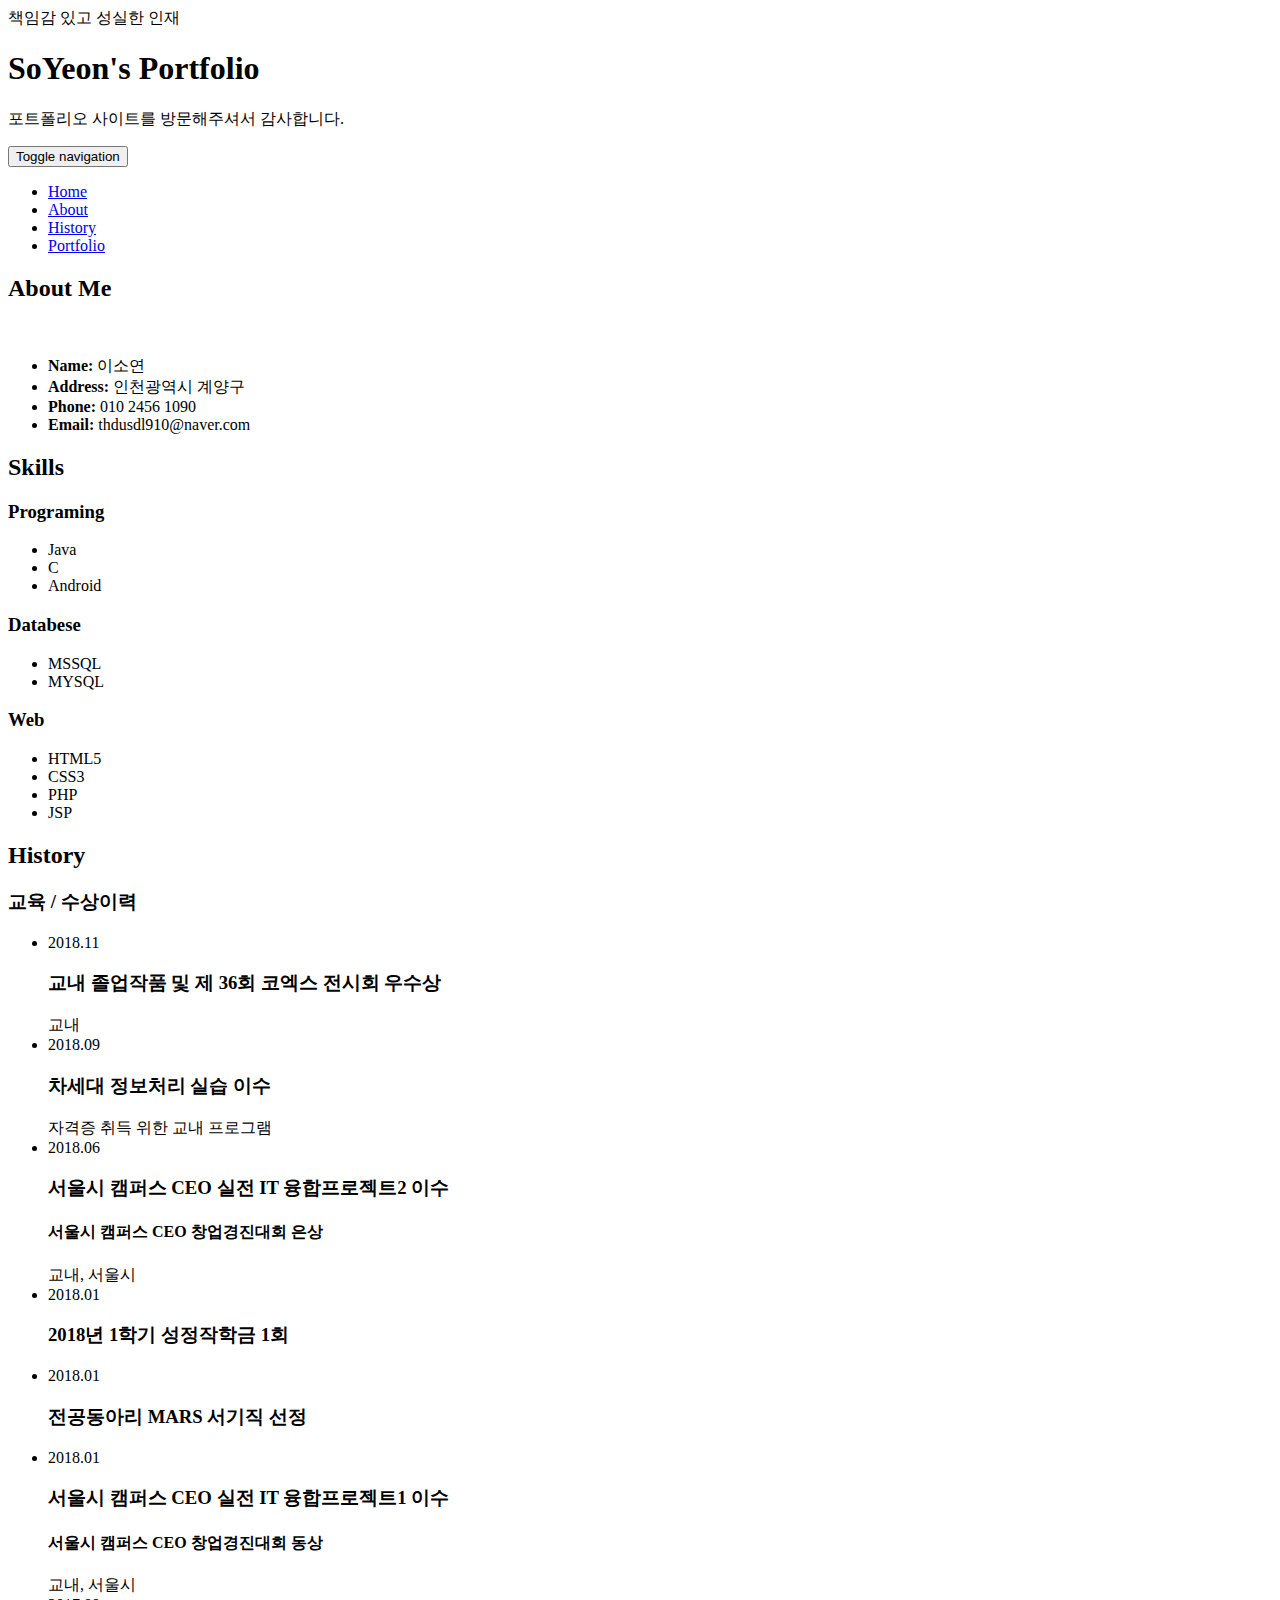
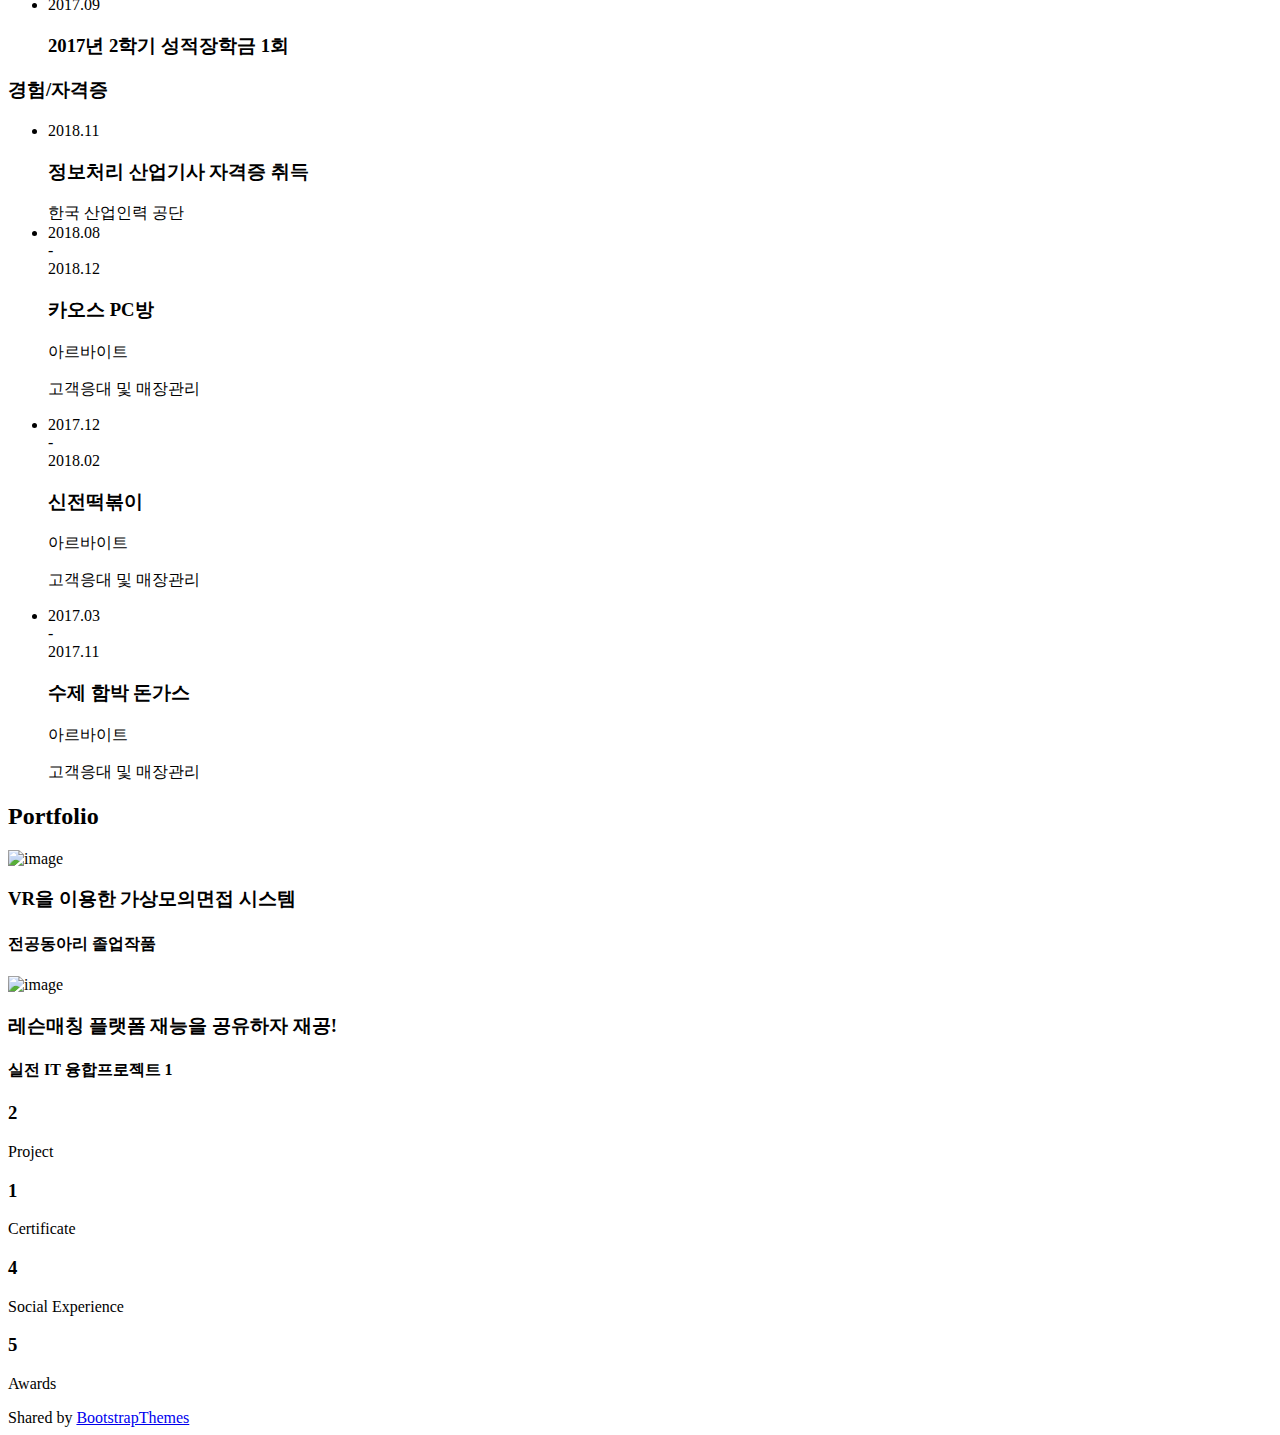
==== index.html @ a53990d7 "test" ====
﻿<!DOCTYPE html>
<html lang="ko">

<head>
	<meta charset="UTF-8">
	<meta name="viewport" content="width=device-width, initial-scale=1.0">
	<meta name="description" content="IAMX, One Page Responsive HTML Resume Template">
  <meta name="keywords" content="onepage, resume, CV HTML template, personal Vcard, html resume, free resume template, free HTML template, free bootstrap template, personal portfolio, free html portfolio">
	<meta name="author" content="http://trendytheme.net/">

	<title>Lee So Yeon's Portfolio Site</title>

  <!-- Web Fonts -->
  <link href='https://fonts.googleapis.com/css?family=Roboto:400,300,500,700' rel='stylesheet' type='text/css'>
	<!-- Bootstrap core CSS -->
	<link href="assets/bootstrap/css/bootstrap.min.css" rel="stylesheet" media="screen">
	<!-- Font Awesome CSS -->
	<link href="assets/css/font-awesome.min.css" rel="stylesheet" media="screen">
	<!-- Animate css -->
  <link href="assets/css/animate.css" rel="stylesheet">
  <!-- Magnific css -->
	<link href="assets/css/magnific-popup.css" rel="stylesheet">
	<!-- Custom styles CSS -->
	<link href="assets/css/style.css" rel="stylesheet" media="screen">
  <!-- Responsive CSS -->
  <link href="assets/css/responsive.css" rel="stylesheet">

  <!-- HTML5 Shim and Respond.js IE8 support of HTML5 elements and media queries -->
  <!-- WARNING: Respond.js doesn't work if you view the page via file:// -->
  <!--[if lt IE 9]>
      <script src="https://oss.maxcdn.com/libs/html5shiv/3.7.0/html5shiv.js"></script>
      <script src="https://oss.maxcdn.com/libs/respond.js/1.4.2/respond.min.js"></script>
  <![endif]-->

  <link rel="shortcut icon" href="assets/images/ico/favicon.png">
  <link rel="apple-touch-icon-precomposed" sizes="144x144" href="assets/images/ico/apple-touch-icon-144-precomposed.png">
  <link rel="apple-touch-icon-precomposed" sizes="114x114" href="assets/images/ico/apple-touch-icon-114-precomposed.png">
  <link rel="apple-touch-icon-precomposed" sizes="72x72" href="assets/images/ico/apple-touch-icon-72-precomposed.png">
  <link rel="apple-touch-icon-precomposed" href="assets/images/ico/apple-touch-icon-57-precomposed.png">

</head>

<body>
	<!-- Preloader -->
	
	<!-- Home Section -->
	<section id="home" class="tt-fullHeight" data-stellar-vertical-offset="50" data-stellar-background-ratio="0.2">
		<div class="intro">
			<div class="intro-sub"> 책임감 있고 성실한 인재</div>
			<h1>SoYeon's <span>Portfolio</span></h1>
			<p> 포트폴리오 사이트를 방문해주셔서 감사합니다.</p>
		</div>

		<div class="mouse-icon">
			<div class="wheel"></div>
		</div>
	</section><!-- End Home Section -->




	<!-- Navigation -->
	<header class="header">
		<nav class="navbar navbar-custom" role="navigation">
			<div class="container">
				<div class="navbar-header">
					<button type="button" class="navbar-toggle" data-toggle="collapse" data-target="#custom-collapse">
						<span class="sr-only">Toggle navigation</span>
						<span class="icon-bar"></span>
						<span class="icon-bar"></span>
						<span class="icon-bar"></span>
					</button>
					<a class="navbar-brand" href="index.html"><img src="assets/images/logo.png" alt=""></a>
				</div>

				<div class="collapse navbar-collapse" id="custom-collapse">
					<ul class="nav navbar-nav navbar-right">
						<li><a href="#home">Home</a></li>
						<li><a href="#about">About</a></li>
						<li><a href="#history">History</a></li>
						<li><a href="#portfolio">Portfolio</a></li>
					</ul>
				</div>
			</div><!-- .container -->
		</nav>
	</header><!-- End Navigation -->


    <!-- About Section -->
    <section id="about" class="about-section section-padding">
      <div class="container">
        <h2 class="section-title wow fadeInUp">About Me</h2>

        <div class="row">

          <div class="col-md-4 col-md-push-8">
            <div class="biography">
              <div class="myphoto">
                <img src="assets/images/resume_img.jpg" alt="">
              </div>
              <ul>
                <li><strong>Name:</strong> 이소연</li>
                <li><strong>Address:</strong> 인천광역시 계양구</li>
                <li><strong>Phone:</strong> 010 2456 1090</li>
                <li><strong>Email:</strong> thdusdl910@naver.com</li>
              </ul>
            </div>
          </div> <!-- col-md-4 -->

          <div class="col-md-8 col-md-pull-4">
            <div class="short-info wow fadeInUp">
              <h2>Skills</h2>
              <h3>Programing</h3>
              <ul class="list-check">
                <li>Java</li>
                <li>C&ensp;&ensp;&ensp;&ensp;&ensp;&ensp;&ensp;&ensp;&ensp;&ensp;</li>
                <li>Android</li>
              </ul>
            </div>

            <div class="short-info wow fadeInUp">
              <h3>Databese</h3>
              <ul class="list-check">
                <li>MSSQL&ensp;&ensp;&ensp;&ensp;&ensp;&ensp;&ensp;&ensp;&ensp;&ensp;&ensp;&ensp;</li>
                <li>MYSQL</li>
              </ul>
            </div>

              <div class="short-info wow fadeInUp">
              <h3>Web</h3>
              <ul class="list-check">
                <li>HTML5</li>
                <li>CSS3</li>
                <li>PHP</li>
                <li>JSP</li>
              </ul>
            </div>

          </div>


        </div> <!-- /.row -->
      </div> <!-- /.container -->
    </section><!-- End About Section -->


    <!-- History Section -->
    <section id="history" class="resume-section section-padding">
        <div class="container">
            <h2 class="section-title wow fadeInUp">History</h2>
            <div class="row">
                <div class="col-md-12">
                    <div class="resume-title">
                        <h3>교육 / 수상이력</h3>
                    </div>
                    <div class="resume">
                        <ul class="timeline">
                            <li class="timeline-inverted">
                                <div class="posted-date">
                                    <span class="month">2018.11</span>
                                </div><!-- /posted-date -->

                                <div class="timeline-panel wow fadeInUp">
                                    <div class="timeline-content">
                                        <div class="timeline-heading">
                                            <h3>교내 졸업작품 및 제 36회 코엑스 전시회 우수상</h3>
                                            <span>교내</span>
                                        </div><!-- /timeline-heading -->
                                    </div> <!-- /timeline-content -->
                                </div><!-- /timeline-panel -->
                            </li>

                            <li>
                                <div class="posted-date">
                                    <span class="month">2018.09</span>
                                </div><!-- /posted-date -->

                                <div class="timeline-panel wow fadeInUp">
                                    <div class="timeline-content">
                                        <div class="timeline-heading">
                                            <h3>차세대 정보처리 실습 이수</h3>
                                            <span>자격증 취득 위한 교내 프로그램</span>
                                        </div><!-- /timeline-heading -->
                                    </div> <!-- /timeline-content -->
                                </div> <!-- /timeline-panel -->
                            </li>

                            <li class="timeline-inverted">
                                <div class="posted-date">
                                    <span class="month">2018.06</span>
                                </div><!-- /posted-date -->

                                <div class="timeline-panel wow fadeInUp">
                                    <div class="timeline-content">
                                        <div class="timeline-heading">
                                             <h3>서울시 캠퍼스 CEO 실전 IT 융합프로젝트2 이수</h3>
                                            <h4>서울시 캠퍼스 CEO 창업경진대회 은상</h4>
                                            <span>교내, 서울시</span>
                                        </div><!-- /timeline-heading -->
                                    </div> <!-- /timeline-content -->
                                </div> <!-- /timeline-panel -->
                            </li>


                            <li>
                                <div class="posted-date">
                                    <span class="month">2018.01</span>
                                </div><!-- /posted-date -->

                                <div class="timeline-panel wow fadeInUp">
                                    <div class="timeline-content">
                                        <div class="timeline-heading">
                                            <h3>2018년 1학기 성정작학금 1회</h3>
                                        </div><!-- /timeline-heading -->
                                    </div> <!-- /timeline-content -->
                                </div> <!-- /timeline-panel -->
                            </li>

                             <li class="timeline-inverted">
                                <div class="posted-date">
                                    <span class="month">2018.01</span>
                                </div><!-- /posted-date -->

                                <div class="timeline-panel wow fadeInUp">
                                    <div class="timeline-content">
                                        <div class="timeline-heading">
                                            <h3>전공동아리 MARS 서기직 선정</h3>
                                        </div><!-- /timeline-heading -->
                                    </div> <!-- /timeline-content -->
                                </div> <!-- /timeline-panel -->
                            </li>

                            <li>
                                <div class="posted-date">
                                  <span class="month">2018.01</span>
                                </div><!-- /posted-date -->

                                <div class="timeline-panel wow fadeInUp">
                                    <div class="timeline-content">
                                        <div class="timeline-heading">
                                            <h3>서울시 캠퍼스 CEO 실전 IT 융합프로젝트1 이수</h3>
                                            <h4>서울시 캠퍼스 CEO 창업경진대회 동상</h4>
                                            <span>교내, 서울시</span>
                                        </div><!-- /timeline-heading -->
                                    </div> <!-- /timeline-content -->
                                </div><!-- /timeline-panel -->
                            </li>

                             <li class="timeline-inverted">
                                <div class="posted-date">
                                    <span class="month">2017.09</span>
                                </div><!-- /posted-date -->

                                <div class="timeline-panel wow fadeInUp">
                                    <div class="timeline-content">
                                        <div class="timeline-heading">
                                            <h3>2017년 2학기 성적장학금 1회</h3>
                                        </div><!-- /timeline-heading -->
                                    </div> <!-- /timeline-content -->
                                </div> <!-- /timeline-panel -->
                            </li>
                        </ul>
                    </div>
                </div>
            </div><!-- /row -->

            <div class="row">
                <div class="col-md-12">
                    <div class="resume-title">
                        <h3>경험/자격증</h3>
                    </div>
                    <div class="resume">
                        <ul class="timeline">
                            <li>
                                <div class="posted-date">
                                  <span class="month">2018.11</span>
                                </div><!-- /posted-date -->

                                <div class="timeline-panel wow fadeInUp">
                                    <div class="timeline-content">
                                        <div class="timeline-heading">
                                            <h3>정보처리 산업기사 자격증 취득</h3>
                                            <span>한국 산업인력 공단</span>
                                        </div><!-- /timeline-heading -->
                                    </div> <!-- /timeline-content -->
                                </div> <!-- /timeline-panel -->
                            </li>

                            <li class="timeline-inverted">
                                <div class="posted-date">
                                  <span class="month">2018.08 <BR>-<BR>2018.12</span>
                                </div><!-- /posted-date -->

                                <div class="timeline-panel wow fadeInUp">
                                    <div class="timeline-content">
                                        <div class="timeline-heading">
                                            <h3>카오스 PC방</h3>
                                            <span>아르바이트</span>
                                        </div><!-- /timeline-heading -->

                                        <div class="timeline-body">
                                            <p>고객응대 및 매장관리</p>
                                        </div><!-- /timeline-body -->
                                    </div> <!-- /timeline-content -->
                                </div><!-- /timeline-panel -->
                            </li>

                             <li >
                                <div class="posted-date">
                                  <span class="month">2017.12 <BR>-<BR>2018.02</span>
                                </div><!-- /posted-date -->

                                <div class="timeline-panel wow fadeInUp">
                                    <div class="timeline-content">
                                        <div class="timeline-heading">
                                            <h3>신전떡볶이</h3>
                                            <span>아르바이트</span>
                                        </div><!-- /timeline-heading -->
                                        <div class="timeline-body">
                                            <p>고객응대 및 매장관리</p>
                                        </div><!-- /timeline-body -->
                                    </div> <!-- /timeline-content -->
                                </div> <!-- /timeline-panel -->
                            </li>

                            <li class="timeline-inverted">
                                <div class="posted-date">
                                  <span class="month">2017.03 <BR>-<BR>2017.11</span>
                                </div><!-- /posted-date -->

                                <div class="timeline-panel wow fadeInUp">
                                    <div class="timeline-content">
                                        <div class="timeline-heading">
                                            <h3>수제 함박 돈가스</h3>
                                            <span>아르바이트</span>
                                        </div><!-- /timeline-heading -->

                                        <div class="timeline-body">
                                            <p>고객응대 및 매장관리</p>
                                        </div><!-- /timeline-body -->
                                    </div> <!-- /timeline-content -->
                                </div><!-- /timeline-panel -->
                            </li>
                        </ul>
                    </div>
                </div>
            </div><!-- /row -->
        </div><!-- /.container -->
    </section><!-- End History Section -->


    <!-- Portfolio Section -->
    <section id="portfolio" class="works-section section-padding">
      <div class="container">
        <h2 class="section-title wow fadeInUp">Portfolio</h2>

        <div class="row">
          <div id="grid">

            <div class="portfolio-item col-xs-12 col-sm-4 col-md-3">
              <div class="portfolio-bg">
                <div class="portfolio">
                  <div class="tt-overlay"></div>
                  <div class="links">
                    <!-- 클릭해서 들어갔을 때 이미지-->
                    <a class="image-link" href="assets/images/works/p1.jpg"><i class="fa fa-search-plus"></i></a>
                    <a class="image-link" href="assets/images/works/p2-4.jpg"></a>
                    <a class="image-link" href="assets/images/works/p1-1.jpg"></a>
                    <a class="image-link" href="assets/images/works/p2-5.jpg"></a>
                    <a class="image-link" href="assets/images/works/p2.jpg"></a>
                    <a class="image-link" href="assets/images/works/p2-6.jpg"></a>
                    <a class="image-link" href="assets/images/works/p3.jpg"></a>

                    <a href="https://www.youtube.com/watch?v=Dx8dn-TIe_s"><i class="fa fa-link"></i></a>                          
                  </div><!-- /.links -->

                  <!-- 클릭 전 이미지-->
                  <img src="assets/images/works/p1_main.jpg" alt="image"> 

                  <div class="portfolio-info">
                    <h3>VR을 이용한 가상모의면접 시스템</h3>
                    <h4>전공동아리 졸업작품</h4>
                  </div><!-- /.portfolio-info -->

                </div><!-- /.portfolio -->
              </div><!-- /.portfolio-bg -->
            </div><!-- /.portfolio-item -->


            <div class="portfolio-item col-xs-12 col-sm-4 col-md-3">
              <div class="portfolio-bg">
                <div class="portfolio">
                  <div class="tt-overlay"></div>
                  <div class="links">
                    <!-- 클릭하고 들어갔을 때 이미지-->
                    <a class="image-link" href="assets/images/works/p2-1.jpg"><i class="fa fa-search-plus"></i></a>
                    <a class="image-link" href="assets/images/works/p4.jpg"></a>
                    <a class="image-link" href="assets/images/works/p2-0.jpg"></a>
                    <a class="image-link" href="assets/images/works/p5.jpg"></a>
                    <a class="image-link" href="assets/images/works/p2-2.jpg"></a>
                    <a class="image-link" href="assets/images/works/p6.jpg"></a>
                    <a class="image-link" href="assets/images/works/p2-3.jpg"></a>


                    <a href="https://play.google.com/store/apps/details?id=biz.waveon.app.mentos"><i class="fa fa-link"></i></a>                          
                  </div><!-- /.links -->

                  <!-- 클릭 전 이미지 -->
                  <img src="assets/images/works/p2_main.jpg" alt="image"> 
                  <div class="portfolio-info">
                    <h3>레슨매칭 플랫폼 재능을 공유하자 재공!</h3>
                    <h4>실전 IT 융합프로젝트 1</h4>
                  </div><!-- /.portfolio-info -->
                </div><!-- /.portfolio -->
              </div><!-- /.portfolio-bg -->
            </div><!-- /.portfolio-item -->
           
          </div><!-- /#grid -->
        </div><!-- /.row -->
      </div><!-- /.container -->
    </section><!-- End Works Section -->









    <!-- Facts Section -->
    <section id="facts" class="facts-section text-center" data-stellar-vertical-offset="50" data-stellar-background-ratio="0.2">
      <div class="tt-overlay-bg">
        <div class="container">
          <div class="row">
            <div class="col-md-12">
              <div class="count-wrap">
                <div class="col-sm-3 col-xs-6">
                  <i class="fa fa-flask"></i>
                  <h3>2</h3>
                  <p>Project</p>
                </div>
                <div class="col-sm-3 col-xs-6"> 
                  <i class="fa fa-thumbs-up"></i>
                  <h3>1</h3>                
                  <p>Certificate</p>
                </div>
                <div class="col-sm-3 col-xs-6">
                  <i class="fa fa-users"></i>
                  <h3>4</h3> 
                  <p>Social Experience</p>
                </div>
                <div class="col-sm-3 col-xs-6">
                  <i class="fa fa-trophy"></i>
                  <h3>5</h3> 
                  <p>Awards</p>
                </div>
              </div><!-- /count-wrap -->
            </div><!-- /.col-md-12 -->
          </div><!-- /.row -->
        </div><!-- /.container -->
      </div>
    </section> <!-- End Facts Section -->



	<!-- Footer Section -->
    <footer class="footer-wrapper">
      <div class="container">
        <div class="row">
          <div class="col-md-12">
            <div class="copyright text-center">
             Shared by <i class="fa fa-love"></i><a href="https://bootstrapthemes.co">BootstrapThemes</a>

            </div>
          </div>
        </div>
      </div>
    </footer><!-- End Footer Section -->


	<!-- Scroll-up -->
	<div class="scroll-up">
		<a href="#home"><i class="fa fa-angle-up"></i></a>
	</div>

	<!-- Javascript files -->
	<script src="assets/js/jquery.js"></script>
	<script src="assets/bootstrap/js/bootstrap.min.js"></script>
  <script src="assets/js/jquery.stellar.min.js"></script>
	<script src="assets/js/jquery.sticky.js"></script>
  <script src="assets/js/smoothscroll.js"></script>
	<script src="assets/js/wow.min.js"></script>
  <script src="assets/js/jquery.countTo.js"></script>
  <script src="assets/js/jquery.inview.min.js"></script> 
  <script src="assets/js/jquery.easypiechart.js"></script>
  <script src="assets/js/jquery.shuffle.min.js"></script>
  <script src="assets/js/jquery.magnific-popup.min.js"></script>
  <script src="https://a.vimeocdn.com/js/froogaloop2.min.js"></script>
  <script src="assets/js/jquery.fitvids.js"></script>
  <script src="https://maps.googleapis.com/maps/api/js?v=3.exp&amp;sensor=false"></script>
  <script src="assets/js/scripts.js"></script>
</body>
</html>
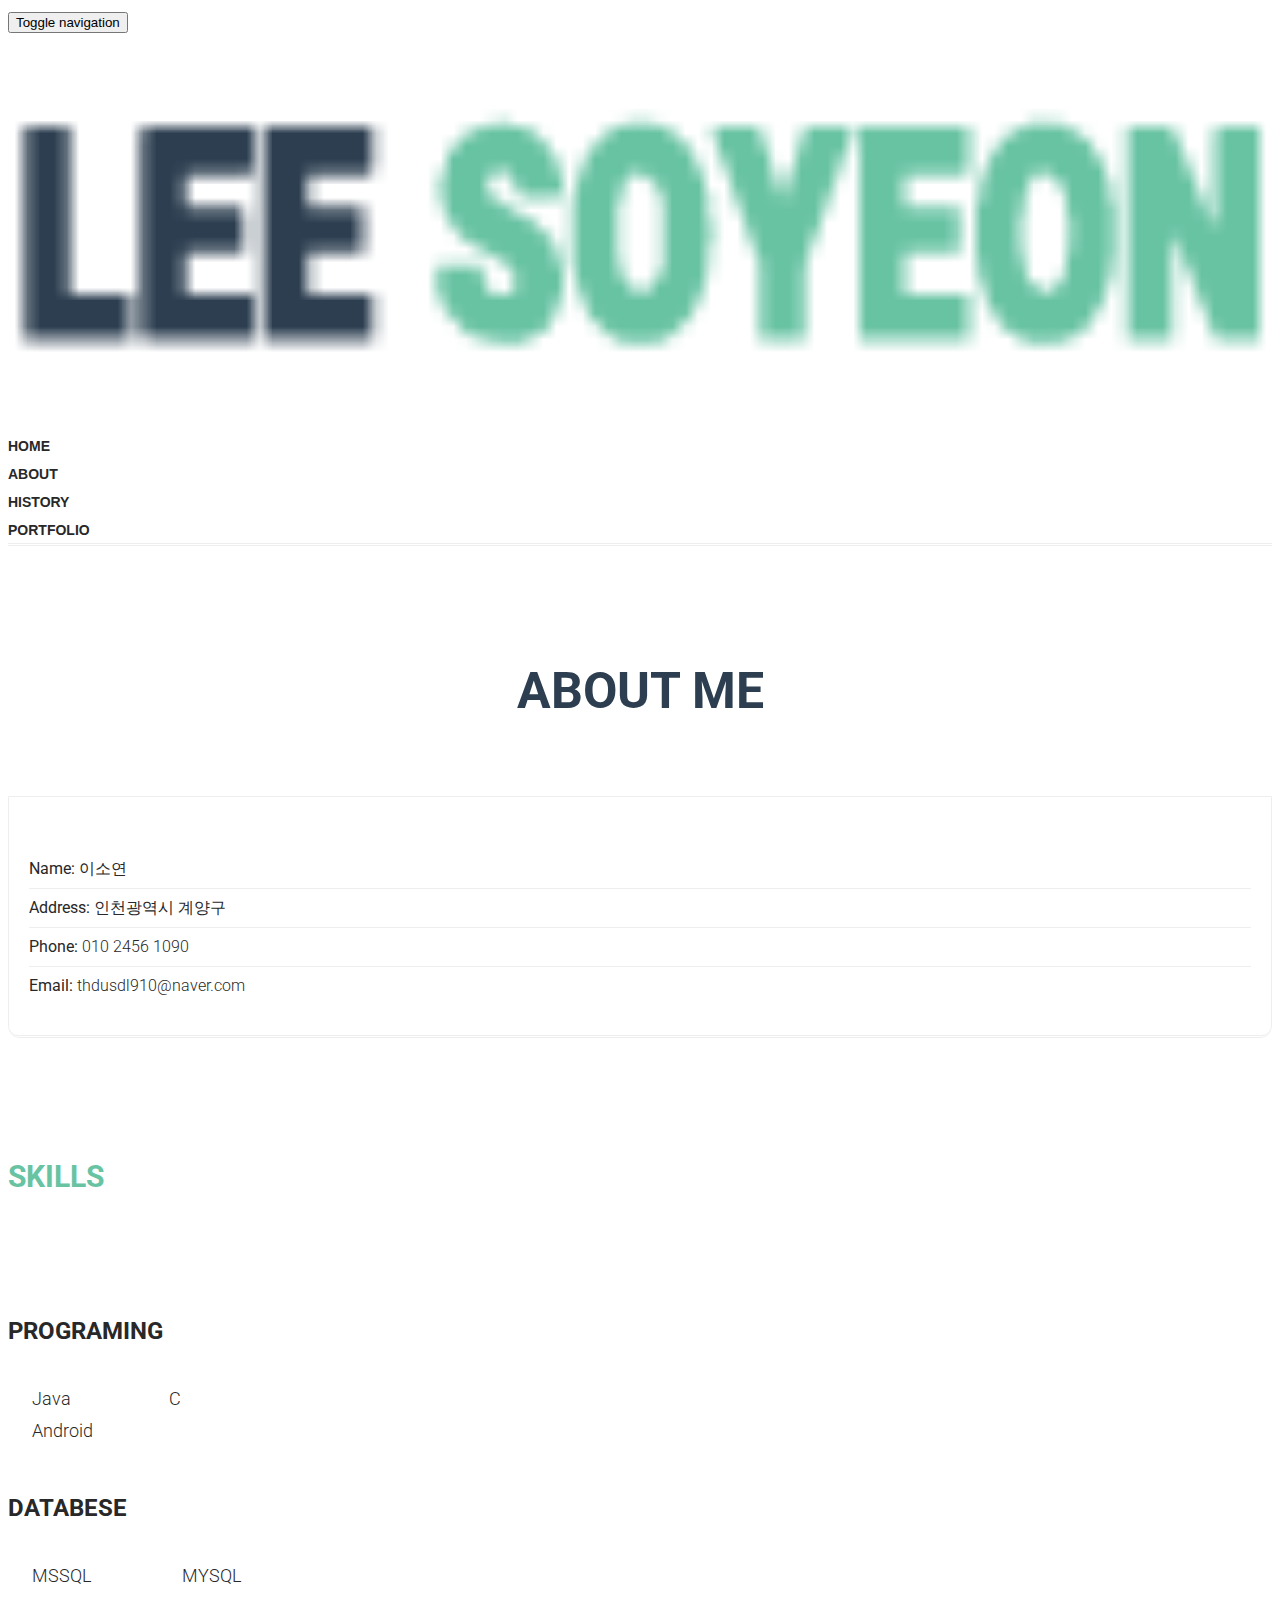
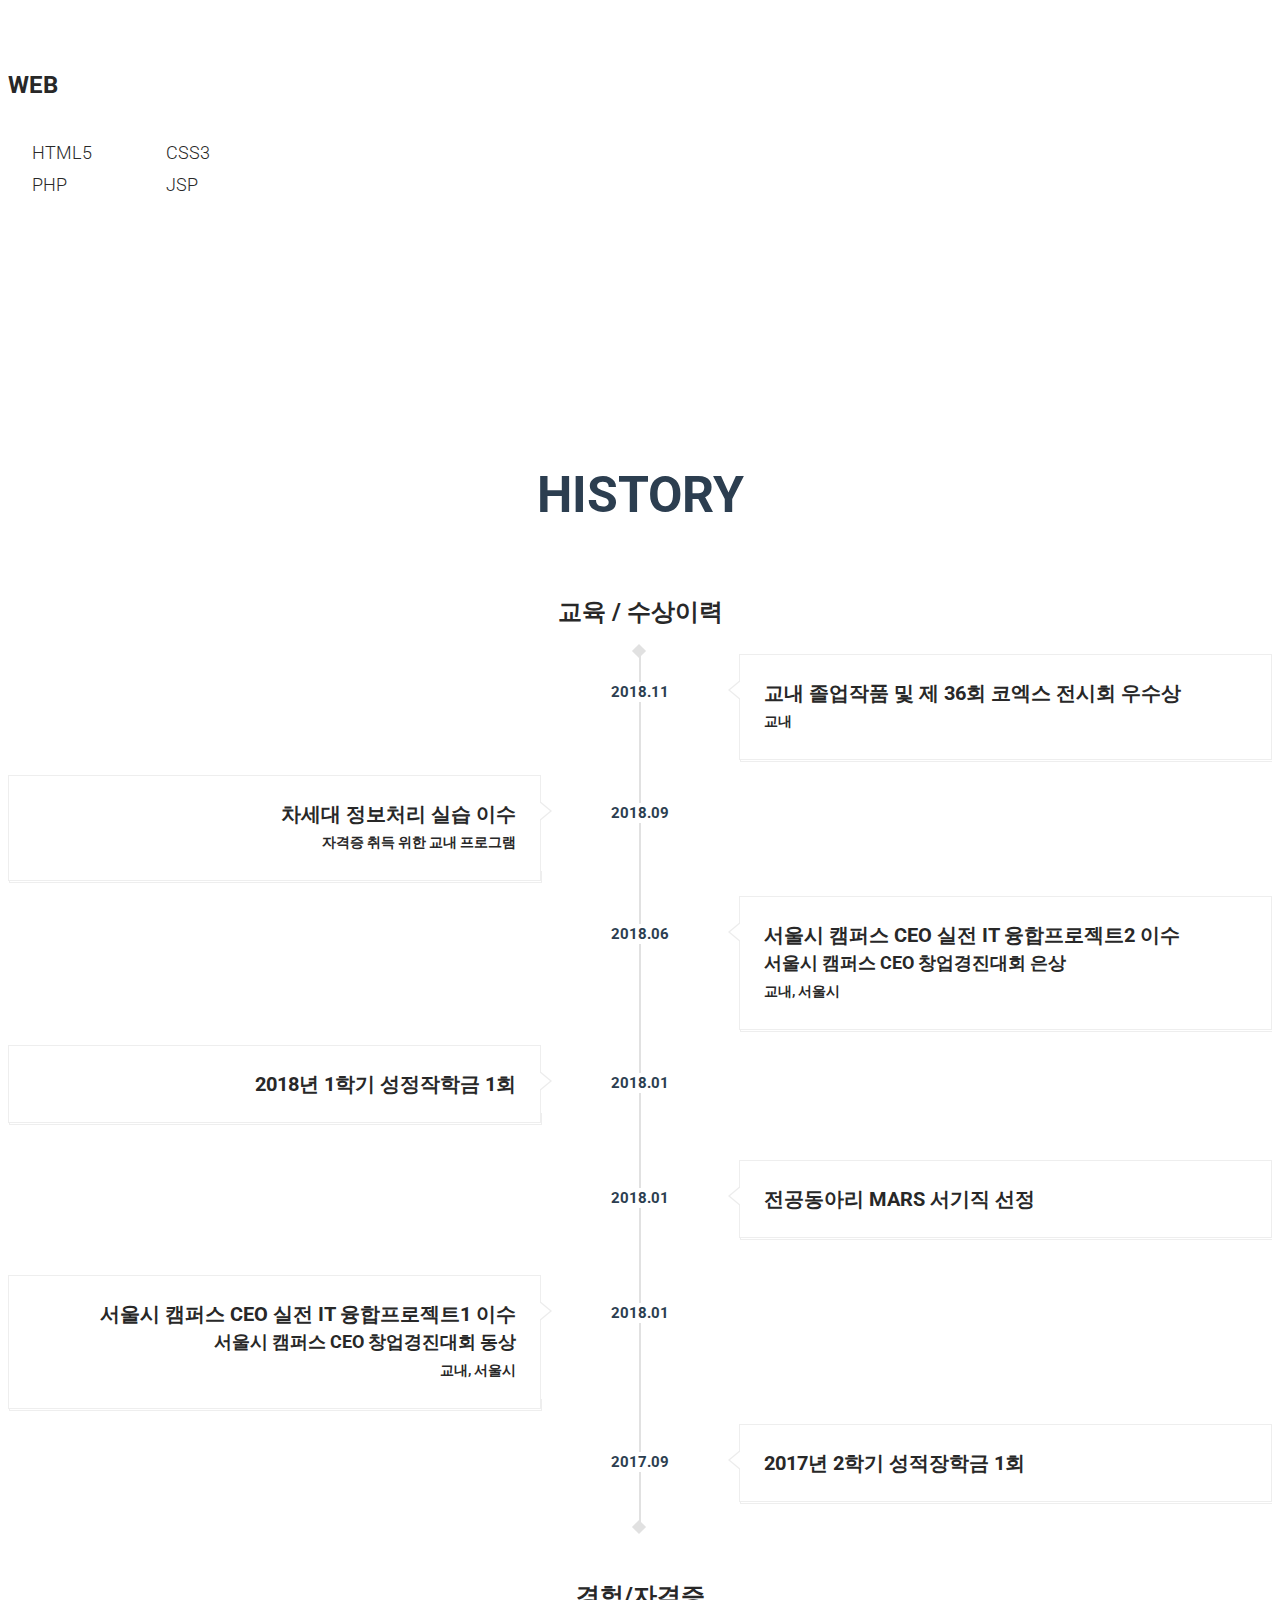
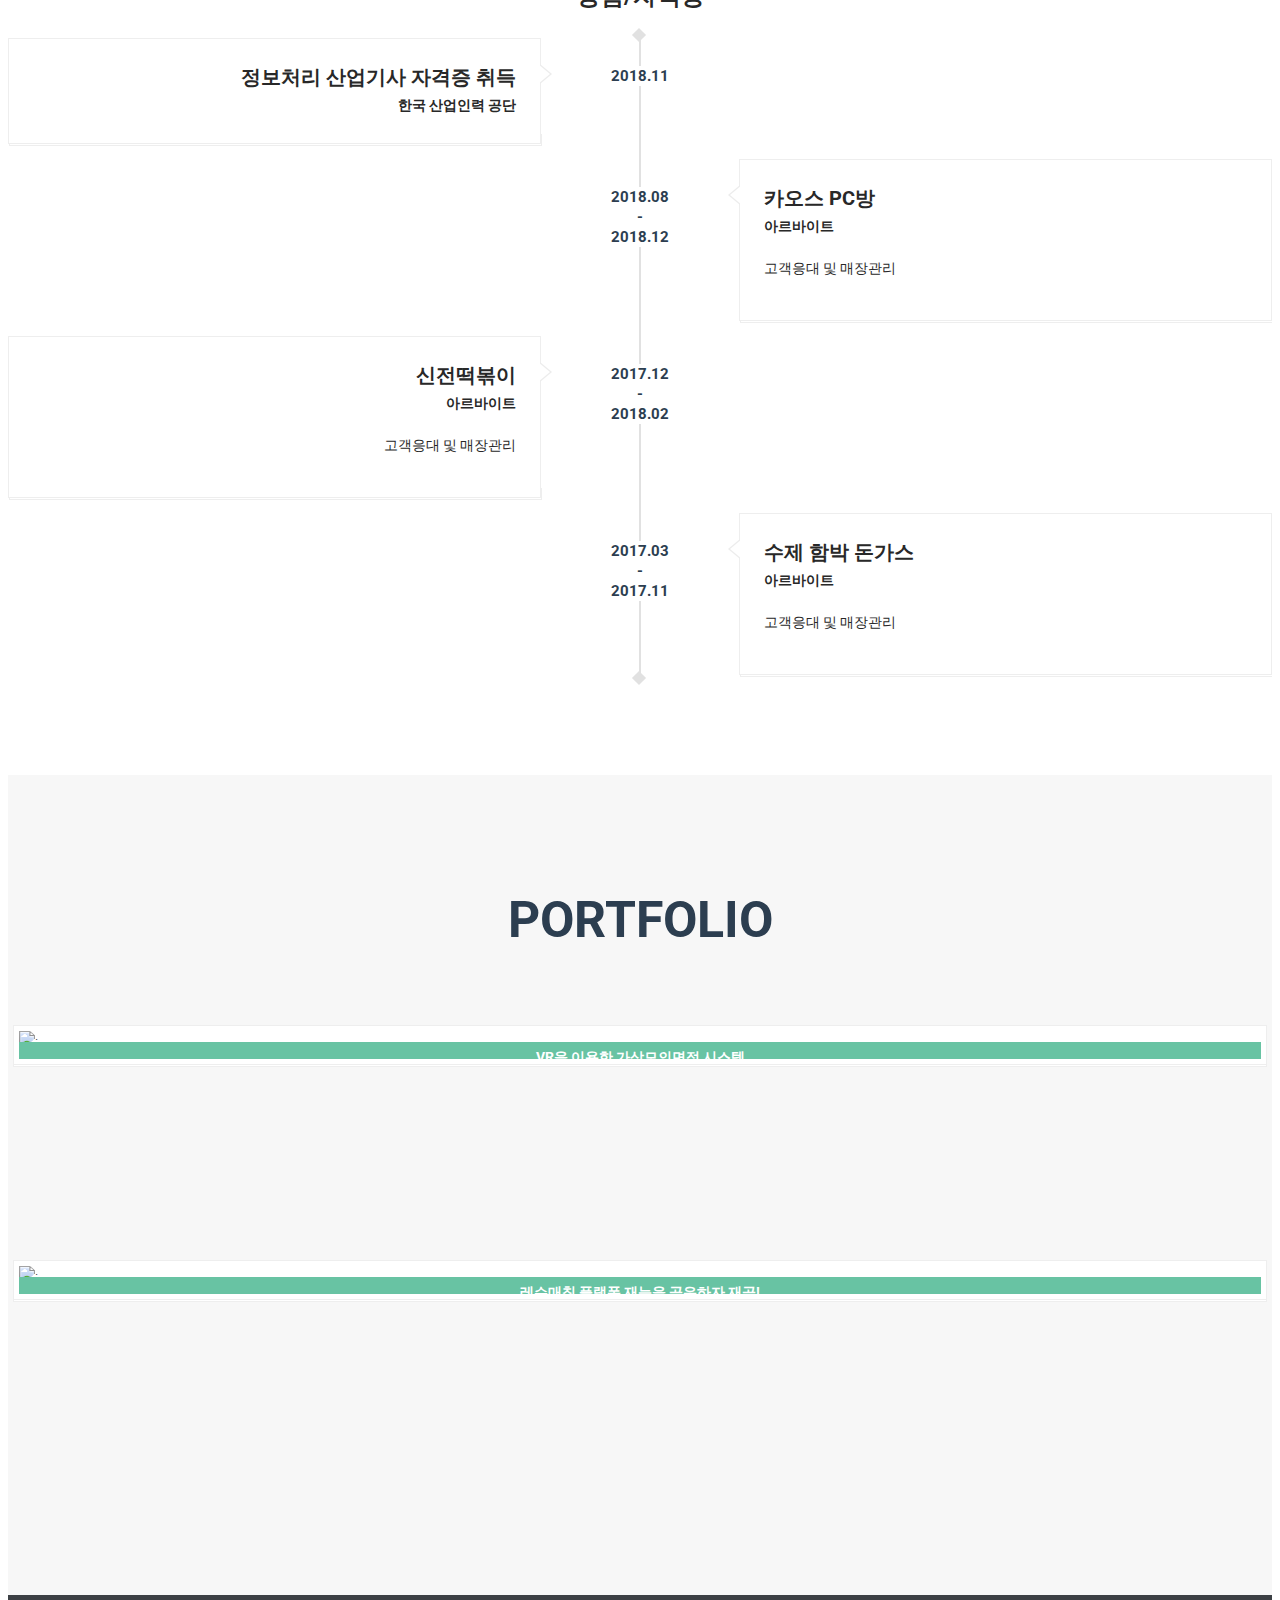
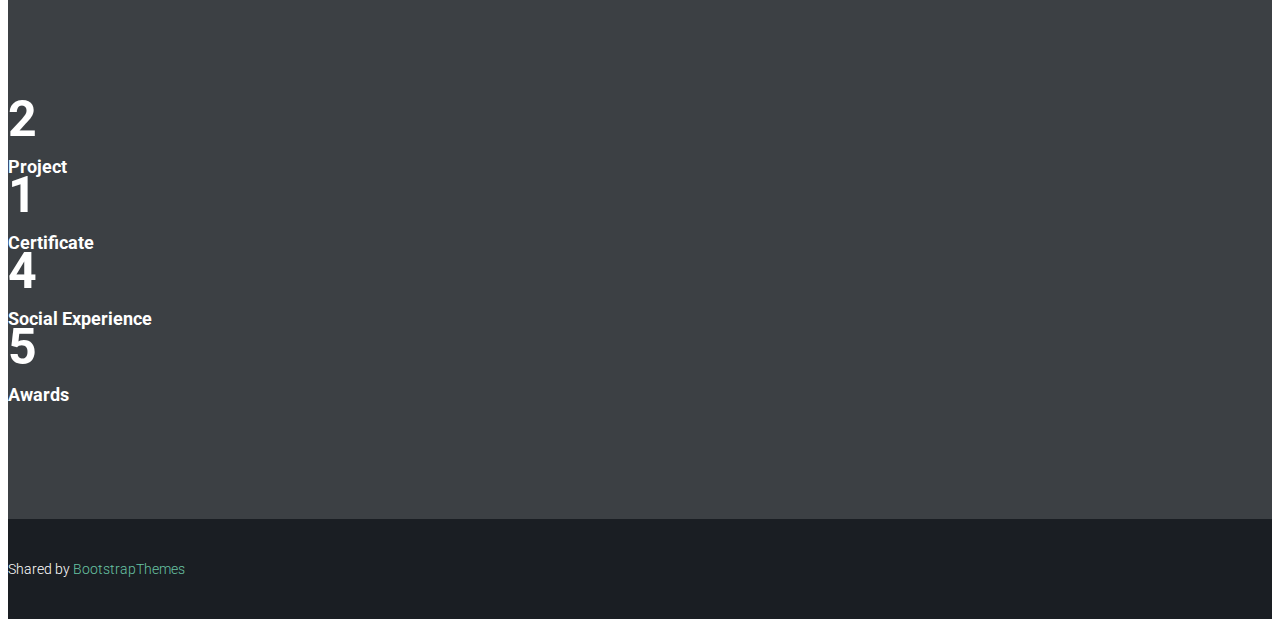
==== commit 3071d31f: "스킬리스트 수정" ====
--- a/index.html
+++ b/index.html
@@ -123,6 +123,7 @@
               <ul class="list-check">
                 <li>MSSQL&ensp;&ensp;&ensp;&ensp;&ensp;&ensp;&ensp;&ensp;&ensp;&ensp;&ensp;&ensp;</li>
                 <li>MYSQL</li>
+                <li class="hidden-list"></li>
               </ul>
             </div>
 
--- a/assets/css/style.css
+++ b/assets/css/style.css
@@ -0,0 +1,1835 @@
+/*
+    Author: TrendyTheme
+    Template: I AM X
+    Version: 1.2
+    URL: https://demo.trendytheme.net/iamx/html
+*/
+
+
+/*
+====================================
+------------------------------------
+    1. General
+    2. Typography
+    3. Home
+    4. Navigation
+    5. About
+    6. Video
+    7. Resume
+    8. Skill
+    9. Chart
+    10. Work
+    11. Facts
+    12. Blog
+    13. Hire
+    14. Contact
+    15. Footer
+-------------------------------------
+=====================================
+*/
+
+
+body{
+    font-family: 'Roboto', sans-serif;
+    line-height: 28px;
+    font-weight: 300;
+    font-size: 14px;
+    color:#282828;
+    background-color: #fff;
+    -webkit-text-size-adjust: 100%;
+    -webkit-overflow-scrolling: touch;
+    -webkit-font-smoothing: antialiased !important;
+}
+
+body, html{
+    overflow-x:hidden;
+}
+
+/* Link style
+---------------------------------------------------------*/
+a {
+    color: #68c3a3;
+}
+a,
+a > * {
+    outline: none;
+    cursor: pointer;
+    text-decoration: none;
+}
+a:focus,
+a:hover {
+    outline: none;
+    color: #333333;
+    text-decoration: none;
+}
+
+
+/* Transition elsements
+-------------------------------------------------------- */
+.navbar a,
+.form-control {
+	-webkit-transition: all 0.4s ease-in-out 0s;
+	   -moz-transition: all 0.4s ease-in-out 0s;
+		-ms-transition: all 0.4s ease-in-out 0s;
+		 -o-transition: all 0.4s ease-in-out 0s;
+			transition: all 0.4s ease-in-out 0s;
+}
+
+a,
+.btn {
+	-webkit-transition: all 0.125s ease-in-out 0s;
+	   -moz-transition: all 0.125s ease-in-out 0s;
+		-ms-transition: all 0.125s ease-in-out 0s;
+		 -o-transition: all 0.125s ease-in-out 0s;
+			transition: all 0.125s ease-in-out 0s;
+}
+
+/* Reset box-shadow
+/* ------------------------------------------------------ */
+
+.btn,
+.form-control,
+.form-control:hover,
+.form-control:focus,
+.navbar-custom .dropdown-menu {
+	-webkit-box-shadow: none;
+			box-shadow: none;
+}
+
+
+
+
+/* === Typography === */
+
+h1, h2, h3, h4, h5, h6{
+    font-weight: 700;
+    margin:0;
+    text-transform: uppercase;
+}
+
+h1 {
+    font-size: 36px;
+    line-height: 36px;
+}
+
+h2 {
+    font-size: 30px;
+    line-height: 30px;
+}
+
+h3 {
+    font-size: 24px;
+    line-height: 24px;
+}
+
+h4 {
+    font-size: 18px;
+}
+
+h5 {
+    font-size: 14px;
+}
+
+h6 {
+    font-size     : 12px;
+}
+
+
+
+/* === FORM STYLE === */
+.form-control {
+    height: 45px;
+    background-color: #f7f7f7;
+    border: 1px solid #e8e8e8;
+    border-radius: 0;
+    box-shadow: none;
+}
+
+.form-control:focus {
+    border-color: #68c3a3;
+    box-shadow: none;
+}
+
+
+
+
+/* Alert Style
+-----------------------------------------------------*/
+.alert {
+    padding: 10px 15px;
+    margin-top: 20px;
+    margin-bottom: 20px;
+    border-radius: 0;
+}
+
+.alert strong {
+  display: inline-block !important;
+  margin: 0 !important;
+}
+
+
+
+/* BUTTON STYLE
+-----------------------------------------------------*/
+/*common-btn*/
+.btn{
+    border: 0;
+    border-bottom: 3px solid;
+    font-weight: 700;
+    text-transform: uppercase;
+    line-height: 28px;
+    padding: 9px 22px;
+}
+
+/*large-btn*/
+.btn-lg, 
+.btn-group-lg>.btn {
+    padding: 14px 20px;
+    font-size: 14px;
+    border-radius: 4px;
+}
+
+/*btn-primary*/
+.btn-primary{
+    background-color:#68c3a3;
+    border-color: rgba(51, 51, 51, 0.15);
+}
+
+.btn-primary:hover, 
+.btn-primary:focus, 
+.btn-primary.focus, 
+.btn-primary:active, 
+.btn-primary.active, 
+.open>.dropdown-toggle.btn-primary {
+    color: #fff;
+    background-color: #4eb28f;
+    border-color: #4eb28f;
+}
+
+/*btn-info*/
+.btn-info{
+    background-color:#52b3d9;
+    border-color: rgba(51, 51, 51, 0.15);
+}
+
+.btn-info:hover, 
+.btn-info:focus, 
+.btn-info.focus, 
+.btn-info:active, 
+.btn-info.active, 
+.open>.dropdown-toggle.btn-info {
+    color: #fff;
+    background-color: #4aa0c2;
+    border-color: #4aa0c2;
+}
+
+/*btn-default*/
+.btn-default {
+    background: transparent;
+    border: 1px solid #fff;
+    color: #fff;
+}
+.btn-default:hover, 
+.btn-default:focus, 
+.btn-default.focus, 
+.btn-default:active, 
+.btn-default.active{
+    color: #68c3a3;
+    background-color: #fff;
+    border-color: #fff;
+}
+
+
+button:focus {
+    outline: none;
+}
+
+
+/*IMAGES*/
+img {
+    width: 100%;
+}
+
+hr {
+    margin-top: 15px;
+    margin-bottom: 15px;
+}
+
+.no-padding {
+    padding: 0;
+}
+
+/* LIST STYLE
+-------------------------------------------------- */
+ul, ol {
+    margin     : 0;
+    padding    : 0;
+    list-style : none
+}
+
+
+ul.list-check {
+    
+}
+
+ul.list-check li{
+    position: relative;
+    font-size: 18px;
+    line-height: 32px;
+
+}
+
+ul.list-check li.hidden-list{
+    visibility: hidden;
+}
+ul.list-check li::before {
+    content: "\f00c";
+    font-family: fontawesome;
+    color: #68c3a3;
+    margin-right: 10px;
+}
+
+
+/* === MAIN === */
+.section-padding {
+	padding: 120px 0 100px;
+}
+
+
+/* SECTION TITLE
+----------------------------------------------------- */
+.section-title {
+    margin-bottom: 80px;
+    text-align: center;
+    font-size: 50px;
+    line-height: 50px;
+    color: #2c3e50;
+    position: relative;
+}
+
+.section-title::after {
+    content: "";
+    background: url(../../assets/images/section-divider.png) no-repeat 0 0;
+    height: 15px;
+    width: 113px;
+    position: absolute;
+    left: 0;
+    right: 0;
+    bottom: -40px;
+    margin: 0 auto;
+}
+
+
+
+/* === HOME === */
+@media (max-width : 640px) {
+    .tt-fullHeight{
+        height: 560px !important;
+    }
+}
+
+
+#home {
+	background: url(../images/home2.jpg) no-repeat center center;
+	-webkit-background-attachment: fixed;
+    background-attachment: fixed;
+	background-color: #222;
+	background-size: cover;
+	padding: 0;
+	position: relative;
+}
+#home:before {
+	content: "";
+	background-color: rgba(26, 30, 35, 0.85);
+	position: absolute;
+	top: 0;
+	left: 0;
+	width: 100%;
+	height: 100%;
+}
+
+.intro {
+	position: absolute;
+	width: 100%;
+	top: 50%;
+	left: 0;
+	text-align: center;
+	-webkit-transform: translate(0%, -50%);
+	   -moz-transform: translate(0%, -50%);
+		-ms-transform: translate(0%, -50%);
+		 -o-transform: translate(0%, -50%);
+			transform: translate(0%, -50%);
+	padding: 0 15px;
+}
+
+.intro h1{
+	font-size: 60px;
+	line-height: 80px;
+	margin-bottom: 16px;
+	color: #52b3d9;
+}
+.intro h1 span{
+	color: #68c3a3;
+}
+.intro p{
+	color: #f7f7f7;
+	margin-bottom: 40px;
+}
+
+.intro-sub {
+	color: #fff;
+	font-size: 24px;
+	line-height: 32px;
+	font-weight: 700;
+	text-transform: uppercase;
+	display: block;
+	margin-bottom: 20px;
+}
+
+/* 
+SOCIAL ICON 
+-------------------------------------------*/
+.social-icons {
+    margin-top: 20px;
+}
+.social-icons a i{
+    position: relative;
+    color: #fff;
+    font-size: 18px;
+    margin: 0 7px;
+    line-height: 40px;
+    text-align: center;
+    width: 40px;
+    height: 40px;
+}
+
+.social-icons a i::before {
+    position: relative;
+    z-index: 1;
+}
+
+.social-icons a i::after {
+    position: absolute;
+    content: "";
+    left: 0;
+    top: 0;
+    width: 40px;
+    height: 40px;
+    border: 1px solid #fff;
+    border-radius: 3px;
+    -webkit-transform: rotate(45deg);
+       -moz-transform: rotate(45deg);
+        -ms-transform: rotate(45deg);
+         -o-transform: rotate(45deg);
+            transform: rotate(45deg);
+    -webkit-transition: all 300ms;
+       -moz-transition: all 300ms;
+         -o-transition: all 300ms;
+            transition: all 300ms;            
+}
+
+.social-icons a i:hover::after{
+    background: #68c3a3;
+    border: 1px solid transparent;
+    z-index: 0;
+}
+
+
+/* === NAVIGATION === */
+.header {
+    border-bottom: 1px solid #eee;
+    position: relative;
+    width: 100%;
+    z-index: 998;
+    padding-bottom: 1px;
+    background: #fff;
+}
+
+.header::after {
+    border-bottom:1px solid #eee;
+    width: 100%;
+    position: absolute;
+    content: "";
+    height: 2px;
+    bottom: 1px;
+    left: 0;
+}
+
+.navbar-custom {
+    border: 0;
+    border-radius: 0;
+    margin: 0;
+    text-transform: uppercase;
+    font-family: 'Roboto Condensed', sans-serif;
+}
+
+
+.navbar-custom,
+.navbar-custom .dropdown-menu {
+    background: #fff;
+    padding: 0;
+}
+
+.navbar-custom ul li a span{
+    margin-left:5px;
+}
+
+.navbar-custom .dropdown-menu {
+    margin-top:10px;
+    display: block;
+    visibility: hidden;
+    opacity:0;
+    border: 1px solid #ddd;
+    border-top: 2px solid #68c3a3;
+    border-radius: 0;
+    border-bottom: 3px double #ddd;
+    background-color: #FFFFFF;
+    -webkit-transition:all 400ms;
+    -moz-transition:all 400ms;
+    -o-transition:all 400ms;
+    transition:all 400ms;
+}
+
+.navbar-right .dropdown-menu {
+  right: auto;
+  left: 0;
+}
+.navbar-custom .navbar-nav > li:hover .dropdown-menu{
+    display: block;
+    opacity:1;
+    visibility: visible;
+    margin-top:-2px;
+}
+
+.navbar-custom .navbar-nav > li > a{
+    color: #282828;
+    font-size: 14px;
+    font-weight: 700;
+    padding-top: 20px;
+    padding-bottom: 20px;
+    text-transform: uppercase;
+}
+
+.navbar-custom .dropdown-menu > li{
+    border-bottom: 1px solid #F0F0F0;
+}
+
+.navbar-custom .dropdown-menu > li:last-child{
+    border-bottom: 0;
+}
+
+.navbar-custom .dropdown-menu > li > a {
+    padding: 10px 20px;
+    color: #282828;
+    font-size: 14px;
+    font-weight: 700;
+}
+
+.navbar-custom .nav li.active,
+.navbar-custom .nav li a:hover,
+.navbar-custom .nav li a:focus,
+.navbar-custom .navbar-nav > li.active > a {
+    background: none;
+    outline: 0;
+    color: #68c3a3;
+}
+
+.navbar-custom .navbar-brand {
+    font-weight: 700;
+    font-size: 18px;
+}
+
+.navbar-custom .nav .open > a,
+.navbar-custom .dropdown-menu > li > a:hover,
+.navbar-custom .dropdown-menu > li > a:focus {
+    background: #f5f5f5;
+}
+
+.navbar-custom .navbar-toggle .icon-bar {
+    background: #222;
+}
+
+
+
+/* === About Section === */
+.short-info {
+    margin-bottom: 50px;
+}
+
+.short-info h2 {
+    color: #68c3a3;
+    margin-top:10%;
+    margin-bottom:10%;
+}
+
+.short-info h3 {
+    margin-bottom: 10px;
+}
+
+.short-info ul {
+    margin-top: 10px;
+    display:inline-block;
+}
+.short-info ul li {
+    width: 50%;
+    float: left;
+}
+
+.my-signature{
+    margin-bottom: 45px;
+}
+.my-signature img{
+    width: inherit;
+}
+
+
+/*download-button*/
+.download-button a {
+    margin-right: 20px;
+    color: #fff;
+}
+.download-button a i {
+    margin-right: 10px;
+}
+
+
+.biography{
+    border-bottom-left-radius: 10px;
+    border-bottom-right-radius: 10px;
+    border:1px solid #EEEEEE;
+    position: relative;
+}
+
+.biography::after{
+    content: "";
+    border-bottom: 1px solid #EEEEEE;
+    position: absolute;
+    bottom: -3px;
+    width: 100%;
+    border-radius: 10px;
+    height: 20px;
+}
+
+.myphoto{
+    position: relative;
+    background: url(../../assets/images/photo-frame.png) bottom center no-repeat;
+    background-size: contain;
+}
+
+.myphoto img{
+    position: relative;
+    z-index: -1;
+}
+
+.biography ul{
+    padding:25px 20px 30px;
+}
+
+.biography ul li{
+    padding:5px 0;
+    font-size: 16px;
+    border-bottom:1px solid #EEEEEE;
+}
+
+.biography ul li:last-child{
+    border-bottom:0;
+}
+
+
+
+/* === Video Section === */
+
+.video-section {
+    background: url(../images/video-bg.jpg) no-repeat center center;
+    background-size: cover;
+    position: relative;
+    min-height: 500px;
+}
+
+.video-intro {
+    position: absolute;
+    top: 50%;
+    left: 50%;
+    color: #fff;
+    padding: 0 20px;
+    text-align: center;
+    -webkit-transform: translate(-50%, -50%);
+    -moz-transform: translate(-50%, -50%);
+    -ms-transform: translate(-50%, -50%);
+    transform: translate(-50%, -50%);
+}
+
+.video-intro a {
+    display: inline-block;
+    color: #fff;
+    width: 70px;
+    height: 60px;
+    line-height: 60px;
+    font-size: 30px;
+    border: 1px solid #fff;
+}
+.video-intro a:hover {
+    color: #68c3a3;
+    background-color: #fff;
+    border: 1px solid transparent;
+}
+
+.video-intro h2 {
+    margin-top: 30px;
+    text-transform: uppercase;
+}
+
+
+/* === Resume Section === */
+
+/*---------------------------------------------------------
+Resume Timeline
+-----------------------------------------------------------*/
+.resume-title h3{
+    text-align: center;
+}
+.resume-section > div > div{
+    margin-bottom: 60px;
+}
+.resume-section > div > div:nth-of-type(2){
+    margin-bottom: 0;
+}
+.resume-title{
+    margin-bottom: 30px;
+}
+.timeline {
+    position: relative;
+    padding: 0;
+    list-style: none;
+}
+
+.resume{
+    position: relative;
+}
+
+.resume:before{
+    content: "";
+    position: absolute;
+    top: -8px;
+    width: 10px;
+    height: 10px;
+    background-color: #e1e1e1;
+    left: 50%;
+    margin-left: -6px;
+    -webkit-transform: rotate(45deg);
+       -moz-transform: rotate(45deg);
+        -ms-transform: rotate(45deg);
+         -o-transform: rotate(45deg);
+            transform: rotate(45deg);
+}
+
+.resume:after{
+    content: "";
+    position: absolute;
+    bottom: -8px;
+    width: 10px;
+    height: 10px;
+    background-color: #e1e1e1;
+    left: 50%;
+    margin-left: -6px;
+    -webkit-transform: rotate(45deg);
+       -moz-transform: rotate(45deg);
+        -ms-transform: rotate(45deg);
+         -o-transform: rotate(45deg);
+            transform: rotate(45deg);
+}
+
+.timeline:before {
+    content: "";
+    position: absolute;
+    top: 0;
+    bottom: 0;
+    width: 2px;
+    margin-left: -1.5px;
+    background-color: #e1e1e1;
+}
+
+.timeline>li {
+    position: relative;
+    margin-bottom: 50px;
+    min-height: 20px;
+}
+
+.timeline>li:before,
+.timeline>li:after {
+    content: " ";
+    display: table;
+}
+
+.timeline>li:after {
+    clear: both;
+}
+
+.timeline>li .timeline-panel {
+    float: left;
+    position: relative;
+    width: 100%;
+}
+
+.timeline-content{
+    padding:5px 20px 0 20px;
+}
+
+.timeline>li .timeline-panel:before {
+    right: auto;
+    left: -15px;
+    border-right-width: 15px;
+    border-left-width: 0;
+}
+
+.timeline>li .timeline-panel:after {
+    right: auto;
+    left: -14px;
+    border-right-width: 14px;
+    border-left-width: 0;
+}
+
+.timeline>li .posted-date {
+    position: relative;
+    text-align: center;
+    background-color: #fff;
+    left: 20px;
+}
+
+
+.timeline>li .posted-date .month {
+    font-size: 15px;
+    line-height: 20px;
+    font-weight: 700;
+    display: block;
+    color: #2c3e50;
+    top: 0;
+    float: left;
+}
+
+.timeline>li.timeline-inverted>.timeline-panel {
+    float: right;
+    text-align: left;
+}
+
+.timeline>li.timeline-inverted>.timeline-panel:before {
+    right: auto;
+    left: -15px;
+    border-right-width: 15px;
+    border-left-width: 0;
+}
+
+.timeline>li.timeline-inverted>.timeline-panel:after {
+    right: auto;
+    left: -14px;
+    border-right-width: 14px;
+    border-left-width: 0;
+}
+
+.timeline>li:last-child {
+    margin-bottom: 0;
+}
+
+.timeline-heading h3 {
+    font-size: 20px;
+    line-height: 28px;
+}
+.timeline-heading span{
+    display: block;
+    font-weight: 700;
+    margin-bottom: 0px;
+}
+
+
+
+
+
+@media(min-width:992px) {
+.timeline:before {
+    left: 50%;
+}
+
+.timeline>li {
+    margin-bottom: 15px;
+    min-height: 100px;
+}
+
+.timeline>li .posted-date {
+    position: absolute;
+    text-align: center;
+    background-color: #fff;
+}
+
+.timeline>li .timeline-panel {
+    float: left;
+    width: 42%;
+    text-align: right;
+    border: 1px solid #eee;
+    position: relative;
+}
+
+
+
+.timeline-content{
+    position: relative;
+    padding: 24px;
+    background-color: #fff;
+    -webkit-transition:all 400ms;
+    -moz-transition:all 400ms;
+    -o-transition:all 400ms;
+    transition: all 400ms;
+}
+
+.timeline-content::after{
+    border: 1px solid #eee;
+    width: 100%;
+    position: absolute;
+    content: "";
+    bottom: -3px;
+    height:10px;
+    left: 0;
+    z-index: -1;
+}
+
+.timeline>li .timeline-content:hover {
+    background: #68c3a3;
+    color: #fff;
+}
+
+.timeline>li .timeline-panel::before,
+.timeline>li.timeline-inverted .timeline-panel::before {
+    content: "";
+    top: 25px;
+    position: absolute;
+    border-top: 10px solid transparent;
+    border-bottom: 10px solid transparent;
+}
+.timeline>li .timeline-panel::before {
+    left: 100%;
+    border-left: 12px solid #ECECEC;
+    -webkit-transition:all 400ms;
+    -moz-transition:all 400ms;
+    -o-transition:all 400ms;
+    transition: all 400ms;
+}
+.timeline>li .timeline-panel:hover::before {
+    border-left: 12px solid #68c3a3;
+}
+
+.timeline>li.timeline-inverted .timeline-panel::before {
+    right: 100%;
+    border-right: 12px solid #ECECEC;
+    -webkit-transition:all 400ms;
+    -moz-transition:all 400ms;
+    -o-transition:all 400ms;
+    transition: all 400ms;
+}
+.timeline>li.timeline-inverted .timeline-panel:hover::before {
+    border-right: 12px solid #68c3a3;
+    border-left: 0;
+}
+
+.timeline>li .timeline-panel::after,
+.timeline>li.timeline-inverted .timeline-panel::after {
+    content: "";
+    top: 25px;
+    position: absolute;
+    border-top: 10px solid transparent;
+    border-bottom: 10px solid transparent;
+}
+.timeline>li .timeline-panel::after {
+    left: 100%;
+    margin-left: -2px;
+    border-left: 12px solid #FFFFFF;
+    -webkit-transition:all 400ms;
+    -moz-transition:all 400ms;
+    -o-transition:all 400ms;
+    transition: all 400ms;
+}
+.timeline>li .timeline-panel:hover::after {
+    border-left: 12px solid #68c3a3;
+}
+
+.timeline>li.timeline-inverted .timeline-panel::after {
+    right: 100%;
+    margin-right:-2px;
+    border-right: 12px solid #FFFFFF;
+    -webkit-transition:all 400ms;
+    -moz-transition:all 400ms;
+    -o-transition:all 400ms;
+    transition: all 400ms;
+}
+.timeline>li.timeline-inverted .timeline-panel:hover::after {
+    border-right: 12px solid #68c3a3;
+    border-left: 0;
+}
+
+.timeline>li .posted-date {
+    left: 50%;
+    width: 120px;
+    margin-left: -60px;
+    margin-top: 28px;
+}
+.timeline>li .posted-date .month {
+    float: none;
+}
+
+
+}
+
+
+
+/* === Skill Section === */
+.skills-section {
+    background-color: #1a1e23;
+    color: #fff;   
+}
+.skills-section .section-title{
+    color: #fff;
+    margin-bottom: 110px;  
+}
+.skills-section .section-title h2{
+    color: #fff;
+}
+.skill-title {
+    width: 25%;
+    float: left;
+}
+.skill-title h3{
+    font-size: 18px;
+    font-weight: 400;
+    margin-top: -6px;
+    text-transform: capitalize;
+}
+
+
+
+/* progress-bar */
+
+.skill-progress {
+    position: relative;
+}
+.progress {
+    height: 10px;
+    margin-bottom: 40px;
+    background-color: #3a4149;
+    border-radius: 3px;
+    box-shadow: none;
+    width: 75%;
+}
+
+.progress-bar {
+    background-color: #68c3a3;
+}
+.progress-bar span{
+    position: absolute;
+    top: -20px;
+    right: 15px;
+}
+
+.progress .progress-bar.six-sec-ease-in-out {
+  -webkit-transition: width 2s ease-in-out;
+  -moz-transition: width 2s ease-in-out;
+  -o-transition: width 2s ease-in-out;
+  transition:  width 2s ease-in-out;
+}
+
+
+.skill-chart h3 {
+    margin-top: 20px;
+}
+
+.our-progress{
+    margin:10px 0 30px;
+}
+
+.progress-percent{
+    margin-left: auto;
+    margin-right: auto;
+}
+
+.our-progress h3{
+    font-weight: 400;
+    margin-bottom: 5px;
+}
+
+
+
+/* === Chart CSS  === */
+.chart {
+    position: relative;
+    display: inline-block;
+    width: 140px;
+    height: 140px;
+    margin: 40px auto;
+    text-align: center;
+}
+.chart canvas {
+    position:absolute; 
+    top:0; 
+    left:0;
+}
+.percent {
+    display: inline-block;
+    margin: auto;
+    line-height: 140px;
+    z-index: 2;
+    font-size: 25px;
+    font-weight: 500;
+    text-align: center;
+}
+
+.percent:after {
+    content: '%';
+}
+
+.chart-text span {
+    font-size: 18px;
+    font-weight: 400;
+    text-transform: capitalize;
+    display: block;
+    margin-top: 20px;
+}
+
+/*.percent:after {content: '%';margin-left: 0.1em;font-size: .8em;}*/
+.angular{margin-top:100px;}
+.angular .chart {margin-top:0;}
+.chart .chart-text h3{font-size:22px;}
+
+
+
+/* === Work Section === */
+
+
+.works-section {
+    background-color: #f7f7f7;
+}
+.portfolio-item {
+    padding-right: 5px;
+    padding-left: 5px;
+    min-height: 235px;
+}
+.portfolio-bg{
+   background: #fff;
+   padding: 5px;
+   margin-bottom: 20px;
+   border: 1px solid #eee;
+   border-bottom: 3px double #eee;
+}
+
+
+.portfolio {
+    position: relative;
+    overflow: hidden;
+}
+
+
+/* Shuffle Filter*/
+#filter {
+    margin: 0 0 35px;
+    text-align: center;
+}
+
+
+#filter li a {
+    color: #68c3a3;
+    display: block;
+    text-transform: uppercase;
+    padding: 0 15px;
+    border-radius: 4px;
+    transition: inherit;
+}
+#filter li a.active,
+#filter li a:hover {
+    position: relative;
+    background: #68c3a3;
+    color: #fff;
+    border-bottom: 3px solid rgba(0, 0, 0, 0.15);
+}
+
+#filter li a.active::after,
+#filter li a:hover::after{
+    position: absolute;
+    content: "";
+    width: 0;
+    height: 0;
+    border-left: 8px solid transparent;
+    border-right: 8px solid transparent;
+    border-top: 10px solid rgba(104, 195, 163, 1);
+    bottom: -9px;
+    left: 50%;
+    margin-left: -8px;
+}
+
+.tt-overlay {
+    position: absolute;
+    background-color: rgba(26, 30, 31, 0.85);
+    width: 100%;
+    height: 100%;
+    opacity: 0;
+}
+
+.portfolio-info,
+.links,
+.links a i,
+.links a i::after,
+.tt-overlay {
+    -webkit-transition: all 400ms;
+    -moz-transition: all 400ms;
+    -o-transition: all 400ms;
+    transition: all 400ms;
+}
+
+
+.links {
+    width: 90px;
+    height: 40px;
+    position: absolute;
+    top: 40%;
+    left: 50%;
+    margin-top: -20px;
+    margin-left: -45px;
+    opacity: 0;
+    -webkit-transform: translate(0,-50px);
+    -moz-transform: translate(0,-50px);
+    -ms-transform: translate(0,-50px);
+    -o-transform: translate(0,-50px);
+    transform: translate(0,-50px);
+}
+
+.links a i{
+    position: relative;
+    color: #68c3a3;
+    font-size: 16px;
+    margin: 0 13px;
+    z-index: 100;
+}
+.links a:hover i {
+   color:  #fff;
+}
+.links a i::after{
+    position: absolute;
+    content: "";
+    left: -7px;
+    top: -7px;
+    width: 30px;
+    height: 30px;
+    border: 1px solid #68c3a3;
+    z-index: -1;
+    border-radius: 3px;
+    -webkit-transform: rotate(45deg);
+       -moz-transform: rotate(45deg);
+        -ms-transform: rotate(45deg);
+         -o-transform: rotate(45deg);
+            transform: rotate(45deg);
+}
+.links a:hover i::after {
+    background-color: #68c3a3;
+}
+
+.portfolio-info {
+    position: absolute;
+    bottom: -100%;
+    left: 0;
+    background-color: #68c3a3;
+    color: #fff;
+    height: 45px;
+    width: 100%;
+    text-align: center;
+}
+
+.portfolio:hover .tt-overlay, 
+.portfolio:hover .links {
+    opacity: 1;
+    -webkit-transform: translate(0,0);
+    -moz-transform: translate(0,0);
+    -ms-transform: translate(0,0);
+    -o-transform: translate(0,0);
+    transform: translate(0,0);
+}
+.portfolio:hover .portfolio-info{
+    bottom: 0;
+}
+.portfolio-info h3 {
+    font-size: 14px;
+    line-height: 30px;
+    font-weight: 700;
+    margin: 0;
+}
+
+.portfolio-info h4 {
+    font-size: 12px;
+    line-height: 15px;
+    font-weight: 700;
+    margin: 0;
+}
+
+/*PopUp fade effect*/
+.mfp-with-zoom .mfp-container,
+.mfp-with-zoom.mfp-bg {
+  opacity: 0;
+  -webkit-backface-visibility: hidden;
+  /* ideally, transition speed should match zoom duration */
+  -webkit-transition: all 0.3s ease-out; 
+  -moz-transition: all 0.3s ease-out; 
+  -o-transition: all 0.3s ease-out; 
+  transition: all 0.3s ease-out;
+}
+
+.mfp-with-zoom.mfp-ready .mfp-container {
+    opacity: 1;
+}
+.mfp-with-zoom.mfp-ready.mfp-bg {
+    opacity: 0.8;
+}
+
+.mfp-with-zoom.mfp-removing .mfp-container, 
+.mfp-with-zoom.mfp-removing.mfp-bg {
+  opacity: 0;
+}
+
+
+
+
+/* === Facts Section === */
+.facts-section {
+    background: url(../../assets/images/counter-bg.jpg) no-repeat center center;
+    background-attachment: fixed;
+    background-size: cover;
+    color: #fff;  
+}
+
+.tt-overlay-bg {
+    background: rgba(26, 30, 35, 0.85);
+    padding: 110px 0;
+}
+
+.count-wrap i {
+    font-size: 64px;
+    margin-bottom: 25px;
+}
+.count-wrap h3 {
+    font-size: 50px;
+    line-height: 28px;
+    margin-bottom: 20px;
+}
+.count-wrap p {
+    font-size: 18px;
+    font-weight: 700;
+    margin: 0;
+}
+
+/* === Blog Section === */
+.latest-blog-section {
+  
+}
+.blog-post-wrapper {
+    padding: 4px;
+    border: 1px solid #eee;
+    border-bottom: 3px double #eee;
+}
+
+.figure {
+    position: relative;
+}
+.figure i{
+    position: absolute;
+    bottom: -8px;
+    right: 30px;
+    color: #fff;
+    font-size: 18px;
+    z-index: 100;
+}
+.figure i:after {
+    position: absolute;
+    content: "";
+    left: -12px;
+    top: -10px;
+    width: 40px;
+    height: 40px;
+    background-color: #68c3a3;
+    z-index: -1;
+    border-radius: 3px;
+    -webkit-transform: rotate(45deg);
+       -moz-transform: rotate(45deg);
+        -ms-transform: rotate(45deg);
+         -o-transform: rotate(45deg);
+            transform: rotate(45deg);
+}
+
+.post-thumbnail {
+    margin-bottom: 20px;
+    overflow: hidden;
+}
+.post-thumbnail img{
+    opacity: 0.8;
+    -webkit-transition: all 0.5s linear;
+    -moz-transition: all 0.5s linear;
+    -ms-transition: all 0.5s linear;
+    -o-transition: all 0.5s linear;
+    transition: all 0.5s linear;
+}
+.post-thumbnail img:hover {
+    opacity: 1;
+    -webkit-transform: scale(1.05);
+    -moz-transform: scale(1.05);
+    -ms-transform: scale(1.05);
+    -o-transform: scale(1.05);
+    transform: scale(1.05);
+}
+.entry-header {
+    padding: 0 12px;
+}
+.post-meta {
+
+}
+.the-category a {
+    font-size: 12px;
+    line-height: 28px;
+    font-weight: 300;
+    text-transform: uppercase;
+}
+
+.entry-title {
+    font-size: 16px;
+    line-height: 25px;
+    font-weight: 700;
+}
+.entry-title a{
+    color: #282828;
+}
+.entry-title a:hover{
+    color: #68c3a3;
+}
+.entry-meta {
+    color: #afafaf;
+}
+.entry-meta ul {
+    margin-bottom: 10px;
+}
+.entry-meta ul li {
+    padding: 0 10px;
+}
+.entry-meta ul li a{
+    display: inline-block;
+    color: #BBBBBB;
+    font-weight: 400;
+}
+.entry-meta ul li a:hover{
+    color: #68c3a3;
+}
+
+.blog-more {
+    margin-top: 40px;
+}
+
+/*
+Icon for all respective meta
+====================================== */
+.the-author::before{
+    content: "\f044";
+}
+.the-time::before{
+    content: "\f133";
+}
+.the-share::before{
+    content: "\f1e0";
+}
+.the-comments::before{
+    content: "\f0e6";
+}
+
+.the-author,
+.the-time,
+.the-share, 
+.the-comments {
+    position: relative;
+    padding-left: 20px;
+}
+
+.the-author::before,
+.the-time::before,
+.the-share::before,
+.the-comments::before{
+    font-family: FontAwesome;
+    position: absolute;
+    left: 0;
+}
+
+/* === Hire Section === */
+.hire-section {
+    background: url(../../assets/images/hire-bg.jpg) no-repeat top center #68C3A3;
+    background-attachment: fixed;
+    background-size: cover;
+    color: #fff;  
+}
+.hire-section-bg {
+    padding: 110px 0;
+    background: -webkit-linear-gradient(bottom, #68C3A3, rgba(104, 195, 163, 0.7)); /*Safari 5.1-6*/
+    background: -o-linear-gradient(top, #68C3A3, rgba(104, 195, 163, 0.7)); /*Opera 11.1-12*/
+    background: -moz-linear-gradient(top, #68C3A3, rgba(104, 195, 163, 0.7)); /*Fx 3.6-15*/
+    background: linear-gradient(to top, #68C3A3, rgba(104, 195, 163, 0.7)); /*Standard*/
+}
+
+.hire-section h2 {
+    font-size: 36px;
+    margin-bottom: 40px;
+}
+
+.hire-section .btn {
+    padding: 9px 54px;
+}
+
+
+/* === Contact Section === */
+.contact-section  {
+  
+}
+
+.contact-section strong {
+    display: block;
+    text-transform: uppercase;
+}
+.contact-form strong {
+    margin-bottom: 40px;
+}
+
+.contact-form textarea.form-control {
+    height: 115px;
+}
+
+.contact-form .btn {
+    margin-top: 15px;
+}
+
+.contact-section div > i{
+    float: left;
+    font-size: 45px;
+    margin-right: 20px;
+}
+.contact-section address,
+.contact-section .contact-number {
+    overflow: hidden;
+    line-height: 30px;
+    font-weight: 400;
+    margin-bottom: 45px
+}
+
+
+/*MAP*/
+.location-map {
+    padding: 4px;
+    border: 1px solid #eee;
+    border-bottom: 3px double #eee;
+}
+.map-canvas {
+    height: 350px;
+}
+
+
+
+
+/* === Footer Wrapper === */
+.footer-wrapper {
+    background: #1a1e23;
+    padding: 36px 0;
+    color: #fff;
+  
+}
+.copyright p {
+    margin: 0;
+}
+
+
+
+
+
+
+/* ---------------------------------------------- /*
+ * Scroll to top
+/* ---------------------------------------------- */
+
+.scroll-up {
+	position: fixed;
+	display: none;
+	z-index: 999;
+	bottom: 1.8em;
+	right: 1.8em;
+}
+
+.scroll-up a {
+	background-color: #68c3a3;
+	display: block;
+	width: 28px;
+	height: 28px;
+	text-align: center;
+	color: #fff;
+	font-size: 14px;
+	line-height: 28px;
+}
+
+.scroll-up a:hover,
+.scroll-up a:active {
+	background-color: rgba(235, 235, 235, .8);
+	color: #222;
+}
+
+/* ---------------------------------------------- /*
+ * Mouse animate icon
+/* ---------------------------------------------- */
+
+.mouse-icon {
+	position: absolute;
+	left: 50%;
+	bottom: 40px;
+	border: 2px solid #fff;
+	border-radius: 16px;
+	height: 50px;
+	width: 30px;
+	margin-left: -17px;
+	display: block;
+	z-index: 10;
+}
+
+.mouse-icon .wheel {
+    -webkit-animation-name: drop;
+    -webkit-animation-duration: 1s;
+    -webkit-animation-timing-function: linear;
+    -webkit-animation-delay: 0s;
+    -webkit-animation-iteration-count: infinite;
+    -webkit-animation-play-state: running;
+    animation-name: drop;
+    animation-duration: 1s;
+    animation-timing-function: linear;
+    animation-delay: 0s;
+    animation-iteration-count: infinite;
+    animation-play-state: running;
+}
+
+.mouse-icon .wheel {
+	position: relative;
+	border-radius: 10px;
+	background: #fff;
+	width: 4px;
+	height: 10px;
+	top: 4px;
+	margin-left: auto;
+	margin-right: auto;
+}
+
+@-webkit-keyframes drop {
+    0%   { top:5px;  opacity: 0;}
+    30%  { top:10px; opacity: 1;}
+    100% { top:25px; opacity: 0;}
+}
+
+
+@keyframes drop	{
+	0%   { top:5px;  opacity: 0;}
+	30%  { top:10px; opacity: 1;}
+	100% { top:25px; opacity: 0;}
+}
+
+/* ---------------------------------------------- /*
+ * Preloader
+/* ---------------------------------------------- */
+
+#tt-preloader {
+	background: #FFF;
+	bottom: 0;
+	left: 0;
+	position: fixed;
+	right: 0;
+	top: 0;
+	z-index: 9999;
+}
+
+#pre-status,
+.preload-placeholder {
+	background-image: url(../images/preloader.gif);
+	background-position: center;
+	background-repeat: no-repeat;
+	height: 200px;
+	left: 50%;
+	margin: -100px 0 0 -100px;
+	position: absolute;
+	top: 50%;
+	width: 200px;
+}
+
+.preload-placeholder {
+	background: none;
+	left: 0;
+	margin: 0;
+	text-align: center;
+	top: 65%;
+}
+
+
+
+
+
+/* === Home Page Two === */
+
+#homeTwo {
+    background: url(../images/home-2.jpg) no-repeat center center;
+    background-color: #222;
+    background-size: cover;
+    padding: 0;
+    position: relative;
+}
+
+/* === About Section === */
+.short-info {
+    margin-bottom: 40px;
+}
+
+.short-info h3 {
+    margin-bottom: 30px;
+}
+
+.hobby-list-wrap h3{
+    margin-bottom: 45px;
+}
+.hobby-list span {
+    border: 1px solid #eee;
+    font-weight: 700;
+    text-transform: uppercase;
+    padding: 15px 30px;
+    border-bottom: 3px double #eee;
+    margin-bottom: 20px;
+    text-align: center;
+    display: block;
+}
+
+.hobby-list span:nth-child(4),
+.hobby-list span:nth-child(5),
+.hobby-list span:nth-child(6) {
+    margin-bottom: 0;
+}
+
+
+
+/*SERVICE SECTION*/
+.service-section {
+    background: url(../../assets/images/service-bg.jpg) no-repeat center center;
+    background-size: cover;
+    padding:120px 0;
+}
+.service-section h2 {
+    color: #fff;
+}
+.service-wrap{
+    padding: 40px 0
+}
+.service-box {
+    text-align: center;
+    position: relative;
+    width: 180px;
+    height: 180px;
+    margin: 0 auto;
+}
+.service-box::after {
+    content: "";
+    position: absolute;
+    top: 0;
+    left: 0;
+    text-align: center;
+    border: 1px solid #fff;
+    width: 180px;
+    height: 180px;
+    -webkit-transform: rotate(45deg);
+    -moz-transform: rotate(45deg);
+    -ms-transform: rotate(45deg);
+    -o-transform: rotate(45deg);
+    transform: rotate(45deg);
+    border-radius: 15px;
+}
+.service-box i {
+    font-size: 40px;
+    color: #fff;
+    line-height: 100px;
+    z-index: 100;
+    position: relative;
+}
+.service-box h3 {
+    font-size: 18px;
+    line-height: 18px;
+    color: #fff;
+    z-index: 100;
+    position: relative;
+}
+.service-box:hover.service-box::after{
+    background: #fff;
+    border: 1px solid transparent;
+}
+.service-box:hover i,
+.service-box:hover h3{
+    color: #2c3e50;
+}
+.service-box i,
+.service-box h3,
+.service-box::after {
+    -webkit-transition: all 300ms;
+    -moz-transition: all 300ms;
+    -o-transition: all 300ms;
+    transition: all 300ms;
+}
+
+/*HOMEPAGE TWO*/
+#homeTwo{
+    position: relative;
+}
+
+#homeTwo:before {
+    content: "";
+    background-color: rgba(26, 30, 35, 0.90);
+    position: absolute;
+    top: 0;
+    left: 0;
+    width: 50%;
+    height: 100%;
+}
+
+.home-version-two {
+    z-index: 0;
+    overflow: hidden;
+}
+.home-version-two::before{
+    z-index: -100;
+}
+
+.personal-info {
+    color: #fff;
+    padding:0 0 0 15px;
+    position: absolute;
+    top: 50%;
+    -webkit-transform: translate(0%, -50%);
+       -moz-transform: translate(0%, -50%);
+        -ms-transform: translate(0%, -50%);
+         -o-transform: translate(0%, -50%);
+            transform: translate(0%, -50%);
+}
+
+.personal-info h1 {
+    font-size: 60px;
+    line-height: 80px;
+    margin-bottom: 16px;
+}
+
+.personal-info h1 span{
+    color:#68c3a3;
+}
+.personal-info p {
+    margin-bottom: 40px;
+}
+
+.video-introducing{
+    background: url(../images/video-bg.jpg) no-repeat center center;
+    -webkit-background-size: cover;
+    background-size: cover;
+    min-height: 390px;
+    border: 5px solid #FFF;
+    padding: 5px;
+    box-shadow: 0 0px 0px 1px #eee;
+}